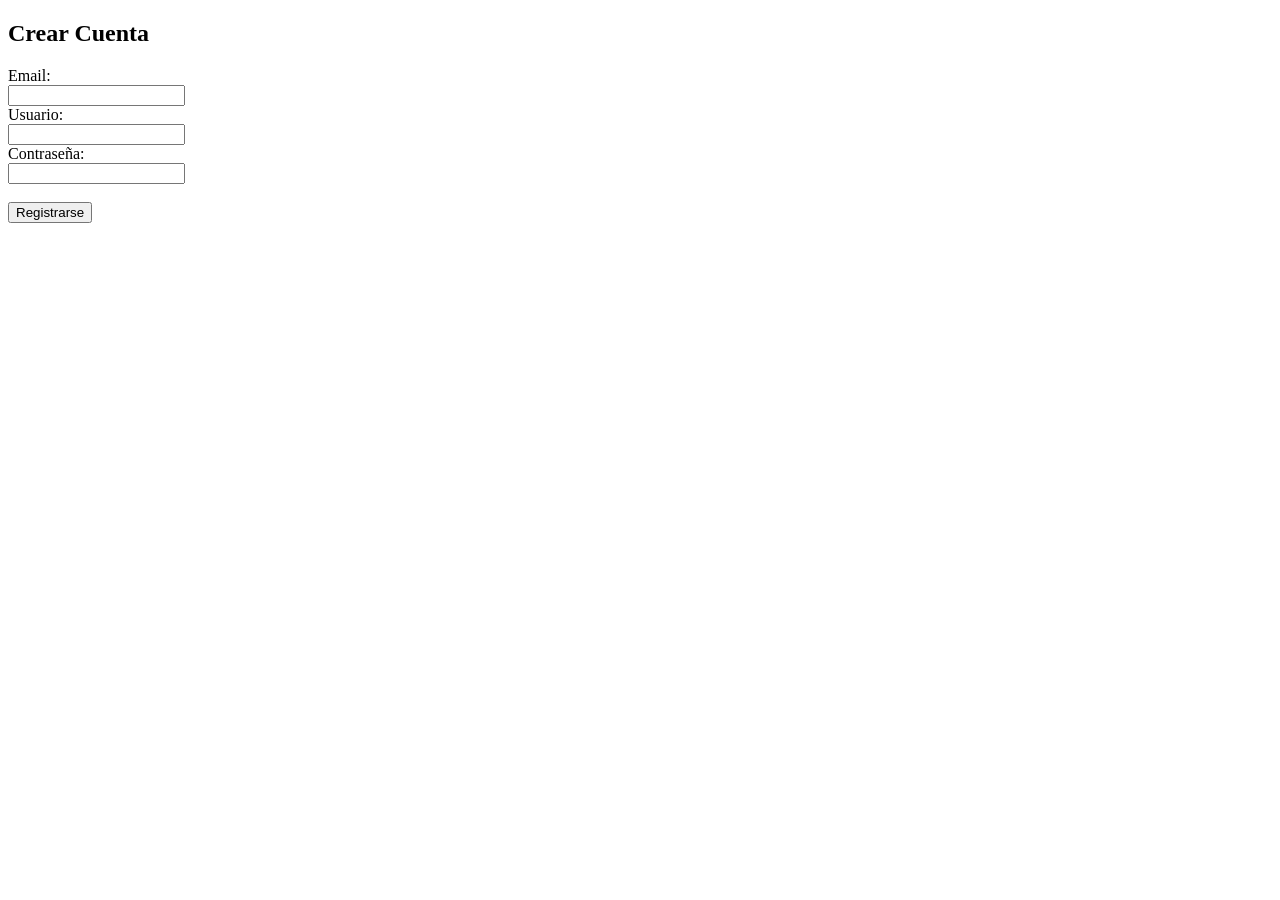
==== registro.html @ 461c5090 "Agregado Formulario De [Registro]" ====
<!DOCTYPE html>
<html lang="es">
<head>
    <meta charset="UTF-8">
    <title>Registro</title>
</head>
<body>
    <h2>Crear Cuenta</h2>
    <form>
        <label>Email:</label><br>
        <input type="email" name="email"><br>
        <label>Usuario:</label><br>
        <input type="text" name="usuario"><br>
        <label>Contraseña:</label><br>
        <input type="password" name="password"><br><br>
        <button type="submit">Registrarse</button>
    </form>
</body>
</html>
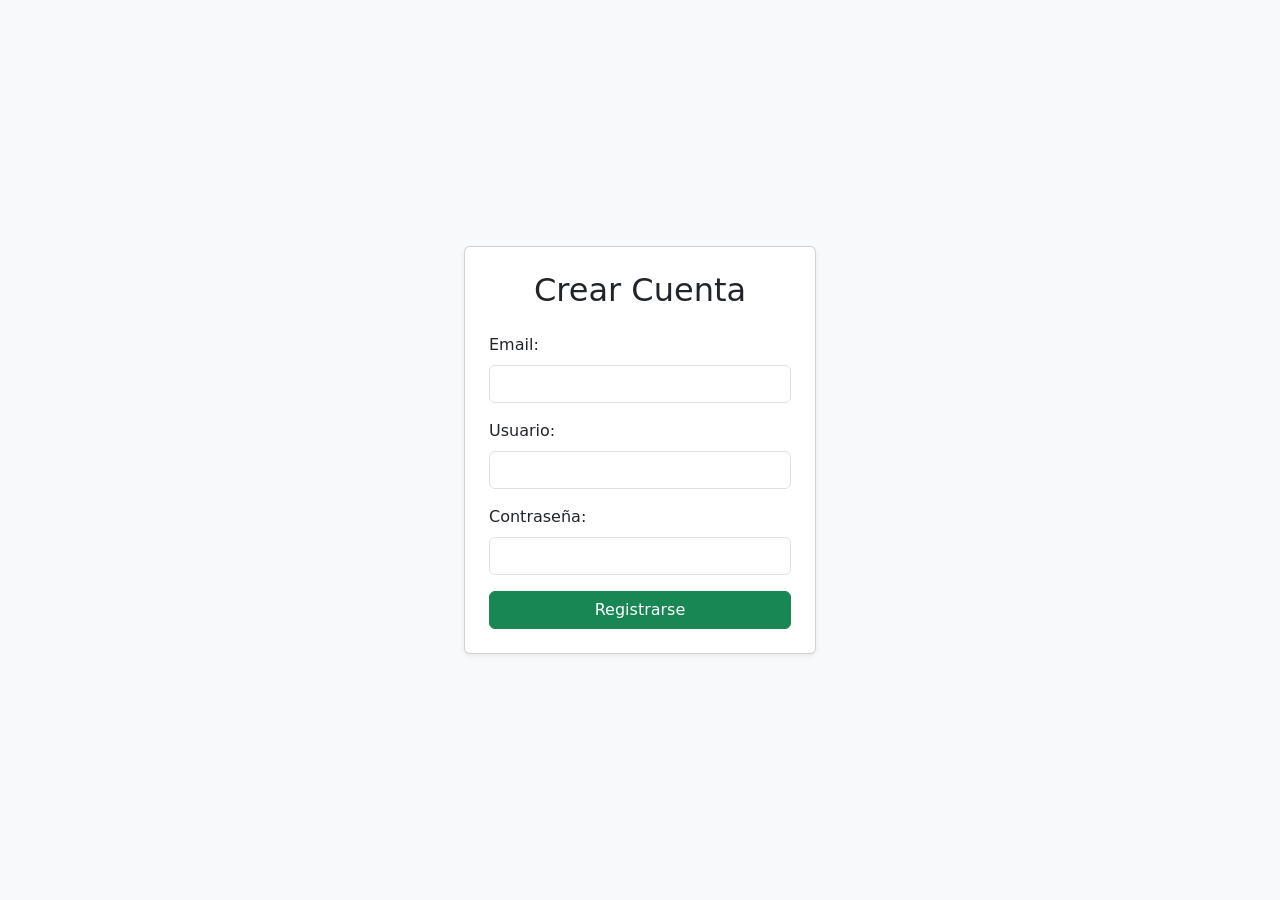
==== commit 1171d38f: "Agregado estilos Bootstrap al Registro" ====
--- a/registro.html
+++ b/registro.html
@@ -2,18 +2,30 @@
 <html lang="es">
 <head>
     <meta charset="UTF-8">
+    <meta name="viewport" content="width=device-width, initial-scale=1.0">
     <title>Registro</title>
+    <link href="https://cdn.jsdelivr.net/npm/bootstrap@5.3.0/dist/css/bootstrap.min.css" rel="stylesheet">
 </head>
-<body>
-    <h2>Crear Cuenta</h2>
-    <form>
-        <label>Email:</label><br>
-        <input type="email" name="email"><br>
-        <label>Usuario:</label><br>
-        <input type="text" name="usuario"><br>
-        <label>Contraseña:</label><br>
-        <input type="password" name="password"><br><br>
-        <button type="submit">Registrarse</button>
-    </form>
+<body class="bg-light d-flex justify-content-center align-items-center vh-100">
+    
+    <div class="card p-4 shadow-sm" style="width: 22rem;">
+        <h2 class="text-center mb-4">Crear Cuenta</h2>
+        <form>
+            <div class="mb-3">
+                <label class="form-label">Email:</label>
+                <input type="email" class="form-control" name="email" required>
+            </div>
+            <div class="mb-3">
+                <label class="form-label">Usuario:</label>
+                <input type="text" class="form-control" name="usuario" required>
+            </div>
+            <div class="mb-3">
+                <label class="form-label">Contraseña:</label>
+                <input type="password" class="form-control" name="password" required>
+            </div>
+            <button type="submit" class="btn btn-success w-100">Registrarse</button>
+        </form>
+    </div>
+
 </body>
 </html>
